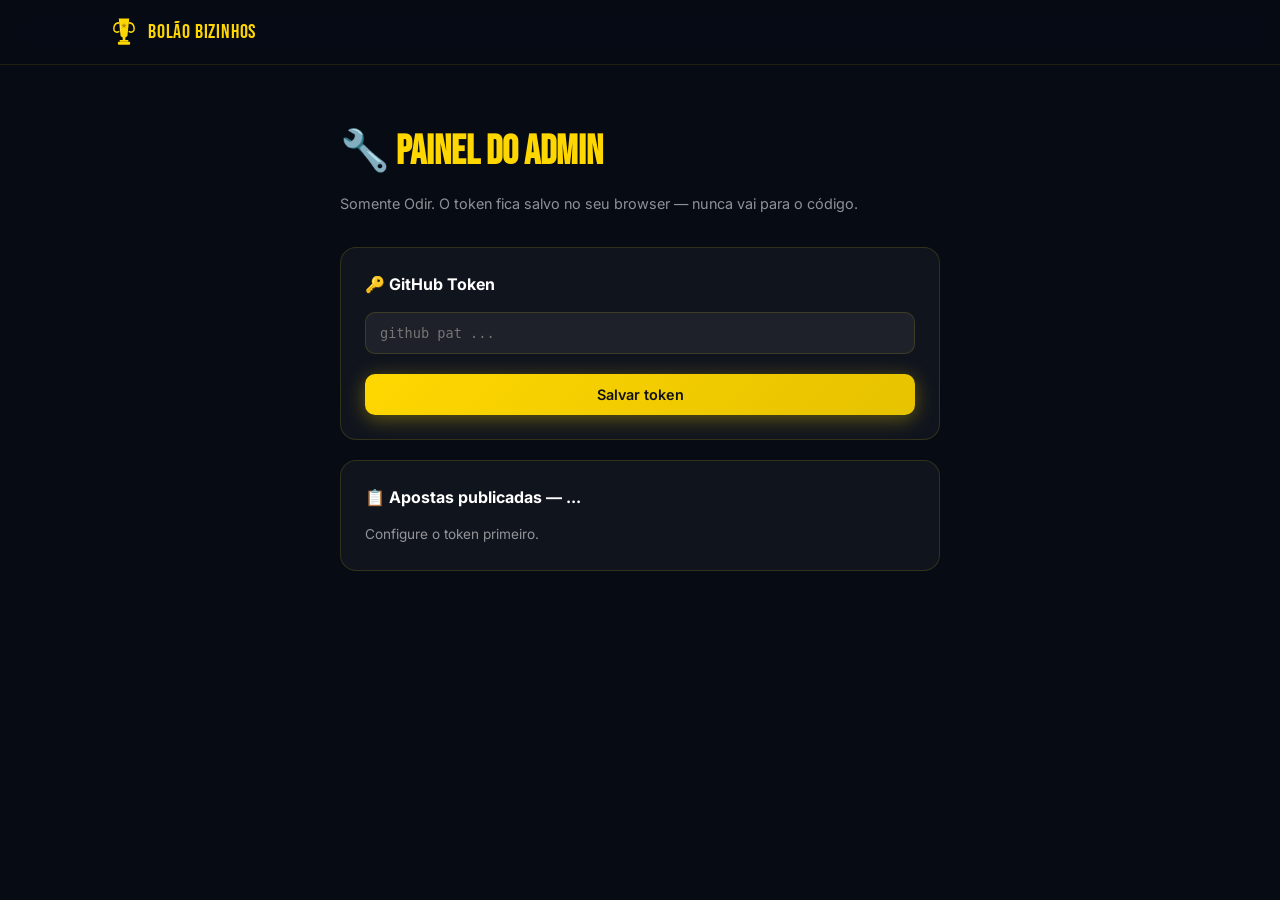
==== admin.html @ 49d91fb0 "Adiciona admin.html e token GitHub ofuscado para salvar apostas - Token ofuscado com XOR(73) — não d" ====
<!DOCTYPE html>
<html lang="pt-BR">
<head>
  <meta charset="UTF-8">
  <meta name="viewport" content="width=device-width, initial-scale=1.0">
  <title>Admin — Bolão Copa Bizinhos</title>
  <link rel="preconnect" href="https://fonts.googleapis.com">
  <link rel="preconnect" href="https://fonts.gstatic.com" crossorigin>
  <link href="https://fonts.googleapis.com/css2?family=Bebas+Neue&family=Inter:wght@300;400;500;600;700&display=swap" rel="stylesheet">
  <link rel="stylesheet" href="css/style.css">
  <style>
    body { padding-top: 80px; }
    .admin-wrap { max-width: 640px; margin: 0 auto; padding: 40px 20px 80px; }
    .admin-title { font-family:'Bebas Neue',cursive; font-size:2.5rem; color:var(--gold); margin-bottom:8px; }
    .admin-sub { color:var(--grey); font-size:.9rem; margin-bottom:32px; }
    .admin-card { background:var(--card-bg); border:1px solid var(--border); border-radius:var(--radius); padding:24px; margin-bottom:20px; }
    .admin-card h3 { font-size:1rem; font-weight:700; margin-bottom:14px; }
    .token-input { width:100%; background:rgba(255,255,255,.06); border:1.5px solid var(--border); border-radius:10px; color:#fff; font-size:.85rem; padding:12px 14px; font-family:monospace; }
    .token-input:focus { outline:none; border-color:var(--gold); }
    .msg { font-size:.82rem; margin-top:8px; }
    .msg-ok  { color:var(--green); }
    .msg-err { color:#f87171; }
    .status-grid { display:grid; grid-template-columns:repeat(auto-fill,minmax(180px,1fr)); gap:10px; margin-top:12px; }
    .status-card { background:rgba(255,255,255,.04); border:1px solid var(--border); border-radius:10px; padding:12px; text-align:center; }
    .status-card .emoji { font-size:1.6rem; }
    .status-card .sname { font-weight:700; font-size:.9rem; margin:4px 0; }
    .status-card .sstatus { font-size:.75rem; }
    .sstatus-ok  { color:var(--green); }
    .sstatus-no  { color:var(--grey); }
    .btn-pub { width:100%; margin-top:16px; padding:14px; font-size:1rem; border-radius:10px; }
    .log { background:rgba(0,0,0,.3); border-radius:8px; padding:12px; font-family:monospace; font-size:.75rem; color:var(--grey); max-height:200px; overflow-y:auto; margin-top:12px; display:none; }
    .log-line { padding:2px 0; border-bottom:1px solid rgba(255,255,255,.05); }
    .log-ok  { color:var(--green); }
    .log-err { color:#f87171; }
  </style>
</head>
<body>
  <nav class="navbar navbar--scrolled">
    <div class="nav-container">
      <a href="index.html" class="nav-brand">
        <img src="assets/trophy.svg" alt="" class="nav-icon" aria-hidden="true">
        <span class="nav-brand-text">Bolão Bizinhos</span>
      </a>
    </div>
  </nav>

  <div class="admin-wrap">
    <h1 class="admin-title">🔧 Painel do Admin</h1>
    <p class="admin-sub">Somente Odir. O token fica salvo no seu browser — nunca vai para o código.</p>

    <!-- Token -->
    <div class="admin-card">
      <h3>🔑 GitHub Token</h3>
      <input class="token-input" type="password" id="token-input"
             placeholder="github_pat_..." autocomplete="off">
      <p class="msg" id="token-msg"></p>
      <button class="btn btn-gold" style="margin-top:12px;width:100%" onclick="saveToken()">Salvar token</button>
    </div>

    <!-- Status apostas -->
    <div class="admin-card">
      <h3>📋 Apostas publicadas — <span id="round-label">...</span></h3>
      <div class="status-grid" id="status-grid">
        <p style="color:var(--grey);font-size:.85rem">Configure o token primeiro.</p>
      </div>
      <button class="btn btn-gold btn-pub" id="btn-pub" onclick="publicarTodas()" style="display:none">
        🚀 Publicar apostas de todos no site
      </button>
      <div class="log" id="pub-log"></div>
    </div>
  </div>

  <script src="js/config-2.js"></script>
  <script>
    const STORAGE_KEY = 'bolao_admin_token';

    function getToken() { return localStorage.getItem(STORAGE_KEY) || ''; }

    function saveToken() {
      const val = document.getElementById('token-input').value.trim();
      if (!val.startsWith('github_pat_') && !val.startsWith('ghp_')) {
        showMsg('token-msg', '❌ Token inválido. Deve começar com github_pat_ ou ghp_', false);
        return;
      }
      localStorage.setItem(STORAGE_KEY, val);
      showMsg('token-msg', '✅ Token salvo no browser (não vai para o código)', true);
      checkStatus();
    }

    function showMsg(id, text, ok) {
      const el = document.getElementById(id);
      el.textContent = text;
      el.className = 'msg ' + (ok ? 'msg-ok' : 'msg-err');
    }

    function log(text, ok) {
      const box = document.getElementById('pub-log');
      box.style.display = 'block';
      const line = document.createElement('div');
      line.className = 'log-line ' + (ok ? 'log-ok' : 'log-err');
      line.textContent = new Date().toLocaleTimeString('pt-BR') + ' → ' + text;
      box.appendChild(line);
      box.scrollTop = box.scrollHeight;
    }

    async function checkStatus() {
      const token = getToken();
      const round = CONFIG.currentRound;
      const scoring = CONFIG.scoring[round];
      document.getElementById('round-label').textContent = scoring.label;

      const grid = document.getElementById('status-grid');
      grid.innerHTML = '';

      for (const p of CONFIG.participants) {
        const nome = p.name;
        const path = `data/palpite-${round}-${nome.toLowerCase().replace(/\s/g,'-')}.json`;
        const apiUrl = `https://api.github.com/repos/${CONFIG.github.repo}/contents/${path}`;

        let status = '⏳', cls = 'sstatus-no', exists = false;
        try {
          const res = await fetch(apiUrl, {
            headers: { 'Authorization': `Bearer ${token}`, 'Accept': 'application/vnd.github+json' }
          });
          exists = res.ok;
          status = exists ? '✅ Publicado' : '⏳ Aguardando';
          cls    = exists ? 'sstatus-ok' : 'sstatus-no';
        } catch(e) { status = '❌ Erro'; cls = 'sstatus-err'; }

        grid.innerHTML += `
          <div class="status-card">
            <div class="emoji">${p.emoji}</div>
            <div class="sname">${nome}</div>
            <div class="sstatus ${cls}">${status}</div>
          </div>`;
      }

      document.getElementById('btn-pub').style.display = 'block';
    }

    async function publicarTodas() {
      const token = getToken();
      if (!token) { alert('Configure o token primeiro!'); return; }
      const round = CONFIG.currentRound;

      log('Iniciando publicação...', true);
      document.getElementById('btn-pub').disabled = true;

      for (const p of CONFIG.participants) {
        const nome = p.name;
        const lsKey = `bolao_${round}_${nome}`;
        const saved = localStorage.getItem(lsKey);

        // Tenta ler do localStorage primeiro (se admin apostou neste browser)
        // Para outros participantes, verifica se já está no GitHub
        const path = `data/palpite-${round}-${nome.toLowerCase().replace(/\s/g,'-')}.json`;
        const apiUrl = `https://api.github.com/repos/${CONFIG.github.repo}/contents/${path}`;

        try {
          const check = await fetch(apiUrl, {
            headers: { 'Authorization': `Bearer ${token}`, 'Accept': 'application/vnd.github+json' }
          });

          if (check.ok) {
            log(`${nome}: já publicado ✅`, true);
          } else if (saved) {
            // Tem no localStorage deste browser — publica
            const entry = JSON.parse(saved);
            const content = btoa(unescape(encodeURIComponent(JSON.stringify(entry, null, 2))));
            await fetch(apiUrl, {
              method: 'PUT',
              headers: { 'Authorization': `Bearer ${token}`, 'Accept': 'application/vnd.github+json', 'Content-Type': 'application/json' },
              body: JSON.stringify({ message: `Palpite de ${nome} — ${round}`, content, committer: { name: 'Bolão Bot', email: 'bolao@bizinhos.com' } })
            });
            log(`${nome}: publicado do localStorage ✅`, true);
          } else {
            log(`${nome}: sem aposta ainda ⏳`, false);
          }
        } catch(e) {
          log(`${nome}: erro — ${e.message}`, false);
        }
      }

      log('Concluído! Recarregue para ver o status.', true);
      document.getElementById('btn-pub').disabled = false;
      setTimeout(checkStatus, 2000);
    }

    // Init
    window.addEventListener('DOMContentLoaded', () => {
      const saved = getToken();
      if (saved) {
        document.getElementById('token-input').value = saved;
        showMsg('token-msg', '✅ Token salvo', true);
        checkStatus();
      }
    });
  </script>
</body>
</html>
---- css/style.css ----
/* ─── Variables ─────────────────────────────────────────────────── */
:root {
  --navy:        #070b14;
  --navy-2:      #0d1627;
  --navy-3:      #111d35;
  --gold:        #FFD700;
  --gold-light:  #ffe566;
  --gold-dark:   #b8860b;
  --green:       #00c070;
  --white:       #ffffff;
  --grey:        rgba(255,255,255,0.55);
  --grey-faint:  rgba(255,255,255,0.08);
  --border:      rgba(255,215,0,0.14);
  --border-h:    rgba(255,215,0,0.38);
  --card-bg:     rgba(255,255,255,0.04);
  --card-bg-h:   rgba(255,255,255,0.07);
  --silver:      #a8afc0;
  --bronze:      #cd7f32;
  --radius:      16px;
  --radius-sm:   10px;
  --transition:  0.25s ease;
  --shadow:      0 8px 32px rgba(0,0,0,0.45);
  --shadow-gold: 0 0 28px rgba(255,215,0,0.18);
}

/* ─── Reset & Base ──────────────────────────────────────────────── */
*, *::before, *::after { margin: 0; padding: 0; box-sizing: border-box; }

html { scroll-behavior: smooth; }

body {
  background: var(--navy);
  color: var(--white);
  font-family: 'Inter', system-ui, sans-serif;
  font-size: 15px;
  line-height: 1.6;
  -webkit-font-smoothing: antialiased;
}

img { display: block; }
a { color: inherit; text-decoration: none; }
ul, ol { list-style: none; }
button { cursor: pointer; border: none; background: none; font-family: inherit; }

/* ─── Typography ────────────────────────────────────────────────── */
.bebas { font-family: 'Bebas Neue', cursive; }

/* ─── Layout ────────────────────────────────────────────────────── */
.container {
  width: 100%;
  max-width: 1100px;
  margin: 0 auto;
  padding: 0 20px;
}

/* ─── Animations ────────────────────────────────────────────────── */
@keyframes twinkle {
  0%, 100% { opacity: 0.15; }
  50%       { opacity: 0.85; }
}

@keyframes float {
  0%, 100% { transform: translateY(0); }
  50%       { transform: translateY(-14px); }
}

@keyframes fadeUp {
  from { opacity: 0; transform: translateY(24px); }
  to   { opacity: 1; transform: translateY(0); }
}

@keyframes pulse-glow {
  0%, 100% { box-shadow: 0 0 18px rgba(255,215,0,0.4); }
  50%       { box-shadow: 0 0 38px rgba(255,215,0,0.75); }
}

/* ─── Navbar ────────────────────────────────────────────────────── */
.navbar {
  position: fixed;
  top: 0; left: 0; right: 0;
  z-index: 100;
  transition: background var(--transition), backdrop-filter var(--transition), box-shadow var(--transition);
}

.navbar--scrolled {
  background: rgba(7, 11, 20, 0.9);
  backdrop-filter: blur(12px);
  -webkit-backdrop-filter: blur(12px);
  box-shadow: 0 1px 0 rgba(255,215,0,0.1);
}

.nav-container {
  max-width: 1100px;
  margin: 0 auto;
  padding: 0 20px;
  height: 64px;
  display: flex;
  align-items: center;
  gap: 32px;
}

.nav-brand {
  display: flex;
  align-items: center;
  gap: 10px;
  flex-shrink: 0;
}

.nav-icon { width: 28px; height: auto; }

.nav-brand-text {
  font-family: 'Bebas Neue', cursive;
  font-size: 1.25rem;
  letter-spacing: 0.04em;
  color: var(--gold);
}

.nav-menu {
  display: flex;
  align-items: center;
  gap: 4px;
  margin-left: auto;
}

.nav-link {
  padding: 6px 14px;
  border-radius: 8px;
  font-size: 0.875rem;
  font-weight: 500;
  color: var(--grey);
  transition: color var(--transition), background var(--transition);
}

.nav-link:hover,
.nav-link.active {
  color: var(--gold);
  background: rgba(255,215,0,0.08);
}

.nav-burger {
  display: none;
  flex-direction: column;
  justify-content: center;
  gap: 5px;
  width: 36px;
  height: 36px;
  margin-left: auto;
  padding: 4px;
}

.nav-burger span {
  display: block;
  height: 2px;
  border-radius: 2px;
  background: var(--white);
  transition: transform var(--transition), opacity var(--transition), width var(--transition);
  width: 100%;
}

.nav-burger.open span:nth-child(1) { transform: translateY(7px) rotate(45deg); }
.nav-burger.open span:nth-child(2) { opacity: 0; }
.nav-burger.open span:nth-child(3) { transform: translateY(-7px) rotate(-45deg); }

.nav-drawer {
  display: none;
  flex-direction: column;
  background: rgba(7,11,20,0.97);
  border-top: 1px solid var(--border);
  padding: 12px 20px 20px;
  max-height: 0;
  overflow: hidden;
  transition: max-height 0.35s ease;
}

.nav-drawer.open {
  max-height: 260px;
}

.nav-drawer-link {
  padding: 12px 4px;
  font-size: 1rem;
  font-weight: 500;
  color: var(--grey);
  border-bottom: 1px solid rgba(255,255,255,0.06);
  transition: color var(--transition);
}

.nav-drawer-link:hover { color: var(--gold); }

/* ─── Hero ──────────────────────────────────────────────────────── */
.hero {
  position: relative;
  min-height: 100svh;
  display: flex;
  align-items: center;
  justify-content: center;
  overflow: hidden;
  text-align: center;
  padding: 100px 20px 60px;
}

.hero-bg {
  position: absolute;
  inset: 0;
  pointer-events: none;
}

.stars-layer {
  position: absolute;
  inset: 0;
}

.hero-glow {
  position: absolute;
  bottom: -80px;
  left: 50%;
  transform: translateX(-50%);
  width: 600px;
  height: 300px;
  border-radius: 50%;
  background: radial-gradient(ellipse, rgba(0,192,112,0.15) 0%, transparent 70%);
  pointer-events: none;
}

.hero-content {
  position: relative;
  z-index: 1;
  display: flex;
  flex-direction: column;
  align-items: center;
  gap: 20px;
  animation: fadeUp 0.8s ease both;
}

.hero-eyebrow {
  font-size: 0.8rem;
  font-weight: 600;
  letter-spacing: 0.2em;
  text-transform: uppercase;
  color: var(--green);
  padding: 5px 16px;
  border: 1px solid rgba(0,192,112,0.3);
  border-radius: 100px;
}

.hero-trophy {
  width: 90px;
  height: auto;
  animation: float 3.5s ease-in-out infinite;
  filter: drop-shadow(0 0 22px rgba(255,215,0,0.55));
  transition: transform 0.15s ease;
}

.hero-title {
  font-family: 'Bebas Neue', cursive;
  font-size: clamp(3.2rem, 10vw, 6.5rem);
  line-height: 0.95;
  letter-spacing: 0.02em;
}

.text-gold {
  background: linear-gradient(135deg, var(--gold-light) 0%, var(--gold) 40%, var(--gold-dark) 100%);
  -webkit-background-clip: text;
  -webkit-text-fill-color: transparent;
  background-clip: text;
}

.hero-desc {
  font-size: 0.95rem;
  color: var(--grey);
  letter-spacing: 0.08em;
}

/* Countdown */
.countdown-wrap { display: flex; flex-direction: column; align-items: center; gap: 10px; }

.cd-label {
  font-size: 0.82rem;
  color: var(--grey);
  letter-spacing: 0.04em;
  text-transform: uppercase;
}

.countdown {
  display: flex;
  align-items: center;
  gap: 8px;
}

.cd-box {
  display: flex;
  flex-direction: column;
  align-items: center;
  background: rgba(255,255,255,0.06);
  border: 1px solid var(--border);
  border-radius: var(--radius-sm);
  padding: 12px 18px;
  min-width: 72px;
}

.cd-num {
  font-family: 'Bebas Neue', cursive;
  font-size: 2.4rem;
  line-height: 1;
  color: var(--gold);
}

.cd-lbl {
  font-size: 0.65rem;
  color: var(--grey);
  text-transform: uppercase;
  letter-spacing: 0.08em;
  margin-top: 2px;
}

.cd-colon {
  font-family: 'Bebas Neue', cursive;
  font-size: 2rem;
  color: var(--gold-dark);
  line-height: 1;
  padding-bottom: 18px;
}

/* Hero CTAs */
.hero-ctas {
  display: flex;
  gap: 12px;
  flex-wrap: wrap;
  justify-content: center;
  margin-top: 8px;
}

/* ─── Buttons ───────────────────────────────────────────────────── */
.btn {
  display: inline-flex;
  align-items: center;
  justify-content: center;
  gap: 6px;
  padding: 12px 28px;
  border-radius: var(--radius-sm);
  font-size: 0.9rem;
  font-weight: 600;
  transition: all var(--transition);
  white-space: nowrap;
}

.btn-gold {
  background: linear-gradient(135deg, var(--gold) 0%, #e6c200 100%);
  color: #111;
  box-shadow: 0 4px 20px rgba(255,215,0,0.35);
  animation: pulse-glow 2.5s ease-in-out infinite;
}

.btn-gold:hover {
  background: linear-gradient(135deg, var(--gold-light) 0%, var(--gold) 100%);
  transform: translateY(-2px);
  box-shadow: 0 6px 30px rgba(255,215,0,0.55);
}

.btn-outline {
  border: 1.5px solid rgba(255,255,255,0.25);
  color: var(--white);
}

.btn-outline:hover {
  border-color: var(--gold);
  color: var(--gold);
  transform: translateY(-2px);
}

.btn-full { width: 100%; margin-top: 12px; }

.btn-disabled {
  display: flex;
  align-items: center;
  justify-content: center;
  margin-top: 12px;
  padding: 12px 20px;
  border-radius: var(--radius-sm);
  background: rgba(255,255,255,0.04);
  color: var(--grey);
  font-size: 0.85rem;
  border: 1px dashed rgba(255,255,255,0.12);
  text-align: center;
}

/* ─── Sections ──────────────────────────────────────────────────── */
.section {
  padding: 80px 0;
}

.bg-alt {
  background: var(--navy-2);
}

.section-hd {
  text-align: center;
  margin-bottom: 48px;
  display: flex;
  flex-direction: column;
  align-items: center;
  gap: 10px;
}

.section-hd h2 {
  font-family: 'Bebas Neue', cursive;
  font-size: clamp(2rem, 5vw, 3rem);
  letter-spacing: 0.03em;
  line-height: 1;
}

.section-hd p {
  color: var(--grey);
  font-size: 0.95rem;
  max-width: 500px;
}

.tag {
  display: inline-flex;
  align-items: center;
  gap: 6px;
  font-size: 0.72rem;
  font-weight: 600;
  text-transform: uppercase;
  letter-spacing: 0.15em;
  color: var(--gold);
  padding: 4px 14px;
  border: 1px solid rgba(255,215,0,0.3);
  border-radius: 100px;
}

/* ─── Palpites ──────────────────────────────────────────────────── */
.rounds-grid {
  display: grid;
  grid-template-columns: repeat(auto-fill, minmax(280px, 1fr));
  gap: 16px;
}

.round-card {
  background: var(--card-bg);
  border: 1px solid var(--border);
  border-radius: var(--radius);
  padding: 20px;
  transition: border-color var(--transition), background var(--transition);
}

.round-card:hover {
  border-color: var(--border-h);
  background: var(--card-bg-h);
}

.round-card--current {
  border-color: rgba(255,215,0,0.45);
  background: rgba(255,215,0,0.04);
  box-shadow: var(--shadow-gold);
}

.round-card__head {
  display: flex;
  align-items: flex-start;
  justify-content: space-between;
  gap: 8px;
  margin-bottom: 14px;
}

.round-card__name {
  font-size: 1rem;
  font-weight: 700;
  line-height: 1.3;
}

.badge {
  font-size: 0.72rem;
  font-weight: 600;
  padding: 3px 10px;
  border-radius: 100px;
  white-space: nowrap;
  flex-shrink: 0;
}

.badge-open   { background: rgba(0,192,112,0.15); color: var(--green); border: 1px solid rgba(0,192,112,0.3); }
.badge-closed { background: rgba(220,60,60,0.15); color: #f87171;      border: 1px solid rgba(220,60,60,0.3); }
.badge-done   { background: rgba(100,200,100,0.1); color: #6ee7b7;     border: 1px solid rgba(100,200,100,0.2); }
.badge-soon   { background: rgba(255,255,255,0.06); color: var(--grey); border: 1px solid rgba(255,255,255,0.1); }

.round-card__pts {
  display: flex;
  align-items: center;
  gap: 10px;
  padding: 12px;
  background: rgba(255,255,255,0.03);
  border-radius: var(--radius-sm);
  margin-bottom: 10px;
  flex-wrap: wrap;
}

.pts-item {
  display: flex;
  flex-direction: column;
  align-items: center;
  gap: 2px;
}

.pts-num {
  font-family: 'Bebas Neue', cursive;
  font-size: 1.6rem;
  color: var(--gold);
  line-height: 1;
}

.pts-lbl {
  font-size: 0.65rem;
  color: var(--grey);
  text-transform: uppercase;
  letter-spacing: 0.06em;
  text-align: center;
}

.pts-item--max .pts-num { color: var(--green); }

.pts-plus, .pts-eq {
  font-family: 'Bebas Neue', cursive;
  font-size: 1.2rem;
  color: var(--grey);
}

.round-card__deadline {
  font-size: 0.8rem;
  color: var(--grey);
  margin-bottom: 4px;
}

/* ─── Ranking ───────────────────────────────────────────────────── */
.podium {
  display: flex;
  align-items: flex-end;
  justify-content: center;
  gap: 8px;
  margin-bottom: 40px;
}

.podium-place {
  display: flex;
  flex-direction: column;
  align-items: center;
  gap: 6px;
  flex: 1;
  max-width: 160px;
}

.podium-avatar {
  font-size: 2.2rem;
  line-height: 1;
}

.podium-name {
  font-weight: 700;
  font-size: 0.95rem;
  text-align: center;
}

.podium-pts {
  font-size: 0.8rem;
  color: var(--grey);
}

.podium-bar {
  width: 100%;
  border-radius: var(--radius-sm) var(--radius-sm) 0 0;
  display: flex;
  align-items: flex-start;
  justify-content: center;
  padding-top: 12px;
}

.podium-place--1 .podium-bar { background: linear-gradient(180deg, rgba(255,215,0,0.35) 0%, rgba(255,215,0,0.08) 100%); border: 1px solid rgba(255,215,0,0.4); border-bottom: none; }
.podium-place--2 .podium-bar { background: linear-gradient(180deg, rgba(168,175,192,0.3) 0%, rgba(168,175,192,0.05) 100%); border: 1px solid rgba(168,175,192,0.3); border-bottom: none; }
.podium-place--3 .podium-bar { background: linear-gradient(180deg, rgba(205,127,50,0.3) 0%, rgba(205,127,50,0.05) 100%); border: 1px solid rgba(205,127,50,0.3); border-bottom: none; }

.podium-medal { font-size: 1.5rem; }

.ranking-note {
  text-align: center;
  color: var(--grey);
  font-size: 0.9rem;
  margin-bottom: 28px;
  padding: 14px;
  border: 1px dashed rgba(255,255,255,0.12);
  border-radius: var(--radius-sm);
}

.ranking-wrap {
  overflow-x: auto;
  border-radius: var(--radius);
  border: 1px solid var(--border);
}

.ranking-table {
  width: 100%;
  border-collapse: collapse;
  font-size: 0.9rem;
}

.ranking-table thead {
  background: rgba(255,215,0,0.07);
}

.ranking-table th {
  padding: 12px 14px;
  text-align: left;
  font-size: 0.72rem;
  font-weight: 700;
  text-transform: uppercase;
  letter-spacing: 0.1em;
  color: var(--gold);
  white-space: nowrap;
}

.ranking-table td {
  padding: 13px 14px;
  border-top: 1px solid rgba(255,255,255,0.05);
  vertical-align: middle;
}

.ranking-table tbody tr:hover { background: var(--card-bg-h); }

.row--gold   td:first-child { color: var(--gold); }
.row--silver td:first-child { color: var(--silver); }
.row--bronze td:first-child { color: var(--bronze); }
.row--gold   { background: rgba(255,215,0,0.04) !important; }

.td-pos { font-size: 1rem; white-space: nowrap; }
.td-name { font-weight: 600; white-space: nowrap; }
.td-emoji { margin-right: 8px; }
.td-total { font-family: 'Bebas Neue', cursive; font-size: 1.3rem; color: var(--gold); }
.td-round { text-align: center; color: var(--grey); font-size: 0.85rem; }

/* ─── Bracket ───────────────────────────────────────────────────── */
.bracket-tabs {
  display: flex;
  gap: 8px;
  flex-wrap: wrap;
  margin-bottom: 28px;
}

.bracket-tab {
  padding: 8px 18px;
  border-radius: var(--radius-sm);
  font-size: 0.82rem;
  font-weight: 600;
  color: var(--grey);
  background: var(--card-bg);
  border: 1px solid var(--border);
  transition: all var(--transition);
  letter-spacing: 0.04em;
}

.bracket-tab:hover {
  color: var(--white);
  border-color: var(--border-h);
}

.bracket-tab.active {
  background: rgba(255,215,0,0.12);
  border-color: rgba(255,215,0,0.5);
  color: var(--gold);
}

.bracket-panel.hidden { display: none; }

.bracket-round-title {
  font-family: 'Bebas Neue', cursive;
  font-size: 1.5rem;
  color: var(--gold);
  letter-spacing: 0.04em;
  margin-bottom: 20px;
}

.matches-grid {
  display: grid;
  grid-template-columns: repeat(auto-fill, minmax(230px, 1fr));
  gap: 14px;
}

.match-card {
  background: var(--card-bg);
  border: 1px solid var(--border);
  border-radius: var(--radius);
  padding: 14px;
  transition: all var(--transition);
}

.match-card:hover {
  border-color: var(--border-h);
  background: var(--card-bg-h);
  transform: translateY(-2px);
  box-shadow: var(--shadow);
}

.match-card--played { border-color: rgba(0,192,112,0.2); }

.match-num {
  font-size: 0.68rem;
  font-weight: 700;
  text-transform: uppercase;
  letter-spacing: 0.12em;
  color: var(--grey);
  margin-bottom: 10px;
}

.match-teams { display: flex; flex-direction: column; gap: 2px; }

.match-team {
  display: flex;
  align-items: center;
  justify-content: space-between;
  padding: 7px 10px;
  border-radius: 8px;
  transition: background var(--transition);
}

.match-team--winner {
  background: rgba(255,215,0,0.1);
  font-weight: 700;
  color: var(--gold);
}

.match-team--elim { opacity: 0.38; }

.team-name {
  font-size: 0.88rem;
  white-space: nowrap;
  overflow: hidden;
  text-overflow: ellipsis;
  max-width: 140px;
}

.team-score {
  font-family: 'Bebas Neue', cursive;
  font-size: 1.3rem;
  min-width: 24px;
  text-align: right;
}

.match-sep {
  height: 1px;
  background: rgba(255,255,255,0.07);
  margin: 2px 10px;
}

.match-meta {
  display: flex;
  align-items: center;
  gap: 8px;
  margin-top: 10px;
  flex-wrap: wrap;
}

.match-date {
  font-size: 0.72rem;
  color: var(--grey);
}

.match-res {
  display: inline-flex;
  align-items: center;
  gap: 3px;
  font-size: 0.65rem;
  font-weight: 600;
  border-radius: 4px;
  padding: 2px 7px;
}

.match-res--et {
  color: var(--gold);
  background: rgba(255,215,0,0.1);
  border: 1px solid rgba(255,215,0,0.2);
}

.match-res--pen {
  color: #60a5fa;
  background: rgba(96,165,250,0.1);
  border: 1px solid rgba(96,165,250,0.2);
}

.match-venue {
  font-size: 0.68rem;
  color: rgba(255,255,255,0.3);
  margin-top: 4px;
  white-space: nowrap;
  overflow: hidden;
  text-overflow: ellipsis;
}

/* ─── Regras ────────────────────────────────────────────────────── */
.regras-block { margin-bottom: 48px; }
.regras-block:last-child { margin-bottom: 0; }

.regras-subtitle {
  font-family: 'Bebas Neue', cursive;
  font-size: 1.5rem;
  color: var(--gold);
  letter-spacing: 0.04em;
  margin-bottom: 20px;
}

.scoring-grid {
  display: grid;
  grid-template-columns: repeat(auto-fill, minmax(260px, 1fr));
  gap: 14px;
}

.scoring-card {
  background: var(--card-bg);
  border: 1px solid var(--border);
  border-radius: var(--radius);
  padding: 18px;
  transition: all var(--transition);
}

.scoring-card:hover {
  border-color: var(--border-h);
  background: var(--card-bg-h);
}

.scoring-phase {
  font-weight: 700;
  font-size: 0.9rem;
  margin-bottom: 12px;
  color: var(--white);
}

.scoring-row {
  display: flex;
  align-items: baseline;
  gap: 6px;
  padding: 6px 0;
  border-bottom: 1px solid rgba(255,255,255,0.05);
}

.scoring-row:last-of-type { border-bottom: none; }

.scoring-row--bonus .scoring-pts { color: var(--green); }

.scoring-pts {
  font-family: 'Bebas Neue', cursive;
  font-size: 1.2rem;
  color: var(--gold);
  white-space: nowrap;
}

.scoring-desc {
  font-size: 0.78rem;
  color: var(--grey);
}

.scoring-max {
  margin-top: 10px;
  font-size: 0.78rem;
  color: var(--grey);
  text-align: right;
}

.scoring-max strong { color: var(--gold-light); }

.rules-grid {
  display: grid;
  grid-template-columns: repeat(auto-fill, minmax(300px, 1fr));
  gap: 14px;
}

.rule-card {
  display: flex;
  gap: 14px;
  background: var(--card-bg);
  border: 1px solid var(--border);
  border-radius: var(--radius);
  padding: 18px;
  transition: all var(--transition);
  align-items: flex-start;
}

.rule-card:hover {
  border-color: var(--border-h);
  background: var(--card-bg-h);
}

.rule-icon { font-size: 1.6rem; flex-shrink: 0; line-height: 1; }

.rule-body { flex: 1; }

.rule-title {
  font-weight: 700;
  font-size: 0.95rem;
  margin-bottom: 6px;
}

.rule-desc {
  font-size: 0.83rem;
  color: var(--grey);
  line-height: 1.55;
}

/* ─── Footer ────────────────────────────────────────────────────── */
.footer {
  background: var(--navy-2);
  border-top: 1px solid var(--border);
  padding: 40px 0 24px;
}

.footer-inner {
  display: flex;
  align-items: center;
  gap: 24px;
  flex-wrap: wrap;
  margin-bottom: 24px;
}

.footer-brand {
  display: flex;
  align-items: center;
  gap: 12px;
  flex: 1;
  min-width: 200px;
}

.footer-icon { width: 32px; height: auto; }

.footer-title {
  font-family: 'Bebas Neue', cursive;
  font-size: 1.15rem;
  color: var(--gold);
  letter-spacing: 0.03em;
}

.footer-sub {
  font-size: 0.75rem;
  color: var(--grey);
}

.footer-links {
  display: flex;
  gap: 20px;
  flex-wrap: wrap;
}

.footer-links a {
  font-size: 0.85rem;
  color: var(--grey);
  transition: color var(--transition);
}

.footer-links a:hover { color: var(--gold); }

.footer-contact {
  font-size: 0.82rem;
  color: var(--grey);
}

.footer-contact a {
  color: var(--gold);
  text-decoration: underline;
  text-underline-offset: 3px;
}

.footer-copy {
  text-align: center;
  font-size: 0.78rem;
  color: rgba(255,255,255,0.22);
  border-top: 1px solid rgba(255,255,255,0.06);
  padding-top: 20px;
}

/* ─── Responsive ────────────────────────────────────────────────── */
@media (max-width: 768px) {
  .nav-menu { display: none; }
  .nav-burger { display: flex; }
  .nav-drawer { display: flex; }

  .hero { padding: 90px 20px 50px; }

  .cd-box { padding: 10px 12px; min-width: 58px; }
  .cd-num { font-size: 1.9rem; }

  .hero-ctas { flex-direction: column; width: 100%; max-width: 280px; }
  .btn { width: 100%; justify-content: center; }

  .podium { gap: 4px; }
  .podium-place { max-width: 110px; }
  .podium-avatar { font-size: 1.7rem; }
  .podium-name { font-size: 0.82rem; }

  .section { padding: 60px 0; }

  .footer-inner { flex-direction: column; align-items: flex-start; gap: 20px; }
}

@media (max-width: 480px) {
  .rounds-grid { grid-template-columns: 1fr; }
  .matches-grid { grid-template-columns: 1fr; }
  .scoring-grid { grid-template-columns: 1fr; }
  .rules-grid   { grid-template-columns: 1fr; }

  .countdown { gap: 5px; }
  .cd-box { padding: 8px 10px; min-width: 52px; }
  .cd-num { font-size: 1.6rem; }
  .cd-colon { font-size: 1.4rem; padding-bottom: 14px; }
}
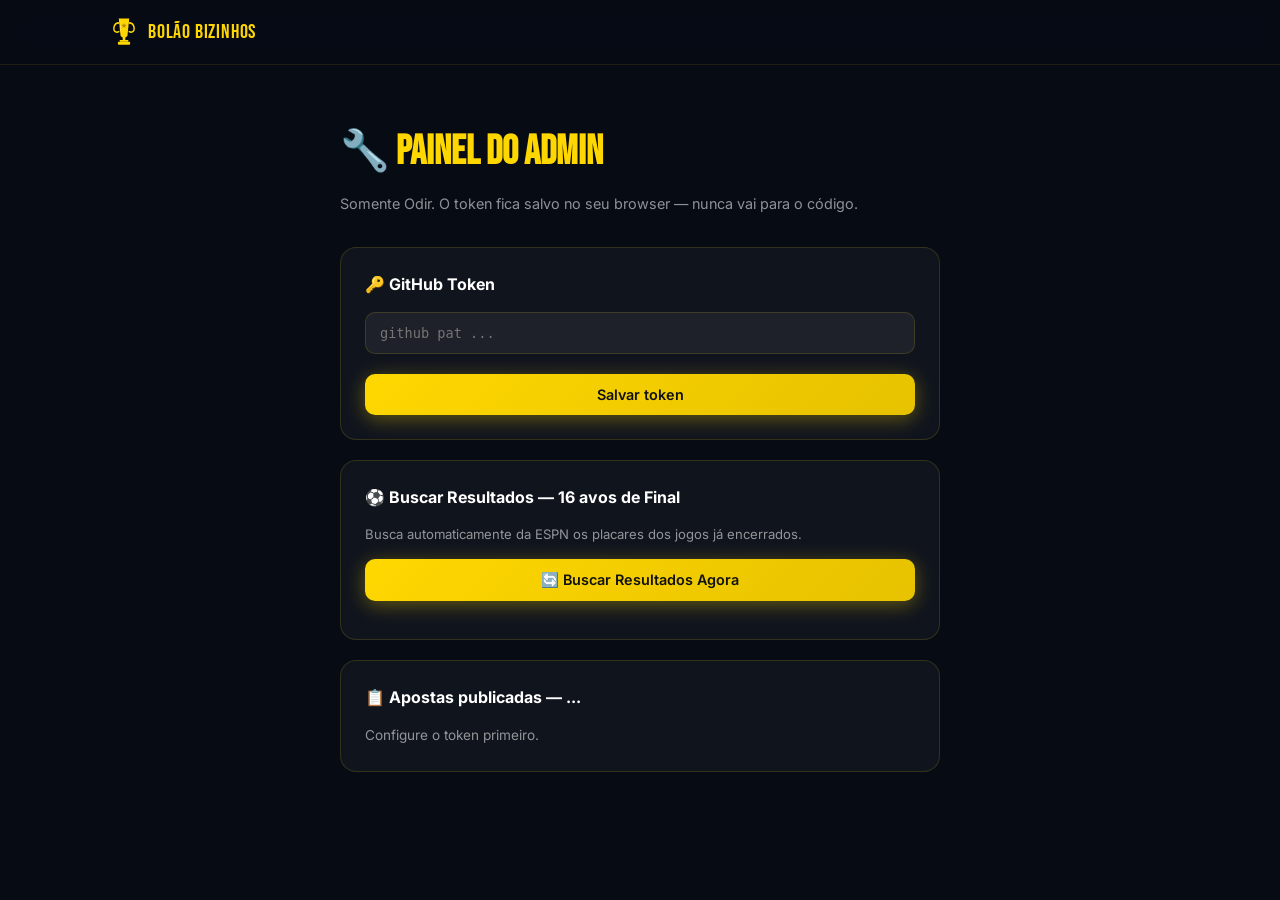
==== commit e53b2b17: "Admin: busca resultados automaticamente da ESPN - Botão 'Buscar Resultados' faz fetch da ESPN (sem a" ====
--- a/admin.html
+++ b/admin.html
@@ -57,6 +57,18 @@
       <button class="btn btn-gold" style="margin-top:12px;width:100%" onclick="saveToken()">Salvar token</button>
     </div>
 
+    <!-- Buscar Resultados -->
+    <div class="admin-card">
+      <h3>⚽ Buscar Resultados — <span id="round-label2">...</span></h3>
+      <p style="color:var(--grey);font-size:.82rem;margin-bottom:14px">
+        Busca automaticamente da ESPN os placares dos jogos já encerrados.
+      </p>
+      <button class="btn btn-gold" style="width:100%" onclick="buscarResultados()">
+        🔄 Buscar Resultados Agora
+      </button>
+      <div id="resultados-preview" style="margin-top:14px"></div>
+    </div>
+
     <!-- Status apostas -->
     <div class="admin-card">
       <h3>📋 Apostas publicadas — <span id="round-label">...</span></h3>
@@ -186,9 +198,177 @@
       setTimeout(checkStatus, 2000);
     }
 
+    /* ── ESPN → nomes do config ────────────────────────────────────── */
+    const TEAM_MAP = {
+      'South Africa':'África do Sul 🇿🇦','Canada':'Canadá 🇨🇦',
+      'Brazil':'Brasil 🇧🇷','Japan':'Japão 🇯🇵',
+      'Germany':'Alemanha 🇩🇪','Paraguay':'Paraguai 🇵🇾',
+      'Netherlands':'Holanda 🇳🇱','Morocco':'Marrocos 🇲🇦',
+      'Ivory Coast':'Costa do Marfim 🇨🇮',"Côte d'Ivoire":'Costa do Marfim 🇨🇮',
+      'Norway':'Noruega 🇳🇴','France':'França 🇫🇷','Sweden':'Suécia 🇸🇪',
+      'Mexico':'México 🇲🇽','Ecuador':'Equador 🇪🇨',
+      'England':'Inglaterra 🏴󠁧󠁢󠁥󠁮󠁧󠁿','DR Congo':'RD Congo 🇨🇩','Congo DR':'RD Congo 🇨🇩',
+      'Belgium':'Bélgica 🇧🇪','Senegal':'Senegal 🇸🇳',
+      'United States':'EUA 🇺🇸','USA':'EUA 🇺🇸',
+      'Bosnia and Herzegovina':'Bósnia 🇧🇦','Bosnia':'Bósnia 🇧🇦',
+      'Spain':'Espanha 🇪🇸','Austria':'Áustria 🇦🇹',
+      'Portugal':'Portugal 🇵🇹','Croatia':'Croácia 🇭🇷',
+      'Switzerland':'Suíça 🇨🇭','Algeria':'Argélia 🇩🇿',
+      'Australia':'Austrália 🇦🇺','Egypt':'Egito 🇪🇬',
+      'Argentina':'Argentina 🇦🇷','Uruguay':'Uruguai 🇺🇾',
+      'Colombia':'Colômbia 🇨🇴','Ghana':'Gana 🇬🇭',
+      'Cape Verde':'Cabo Verde 🇨🇻',
+    };
+
+    async function buscarResultados() {
+      const round   = CONFIG.currentRound;
+      const matches = CONFIG.matches[round] || [];
+      const preview = document.getElementById('resultados-preview');
+
+      document.getElementById('round-label2').textContent = CONFIG.scoring[round].label;
+      preview.innerHTML = '<p style="color:var(--grey);font-size:.82rem">⏳ Buscando na ESPN...</p>';
+
+      // Range de datas da rodada
+      const datas = matches.map(m => m.date).filter(Boolean).sort();
+      const d1 = datas[0]?.replace(/-/g,'') || '20260628';
+      const d2 = datas[datas.length-1]?.replace(/-/g,'') || '20260703';
+
+      try {
+        const res = await fetch(
+          `https://site.api.espn.com/apis/site/v2/sports/soccer/fifa.world/scoreboard?dates=${d1}-${d2}&limit=50`
+        );
+        const data = await res.json();
+        const updates = [];
+
+        for (const ev of (data.events || [])) {
+          const comp = ev.competitions[0];
+          if (!comp.status.type.completed) continue;
+
+          const espnHome = comp.competitors[0].team.displayName;
+          const espnAway = comp.competitors[1].team.displayName;
+          const sHome = parseInt(comp.competitors[0].score) || 0;
+          const sAway = parseInt(comp.competitors[1].score) || 0;
+          const statusId = comp.status.type.id;  // 28=full,46=ET,47=pens
+          const notes    = comp.notes || [];
+
+          const cfgHome = TEAM_MAP[espnHome];
+          const cfgAway = TEAM_MAP[espnAway];
+          if (!cfgHome || !cfgAway) continue;
+
+          // Acha o jogo no config
+          const m = matches.find(m =>
+            (m.teamA === cfgHome && m.teamB === cfgAway) ||
+            (m.teamA === cfgAway && m.teamB === cfgHome)
+          );
+          if (!m) continue;
+
+          const swapped = m.teamA === cfgAway;
+          const scoreA  = swapped ? sAway : sHome;
+          const scoreB  = swapped ? sHome : sAway;
+
+          let winner, resolution;
+          if (statusId === 28) {           // tempo normal
+            resolution = 'regular';
+            winner     = scoreA > scoreB ? 'A' : 'B';
+          } else if (statusId === 47) {    // pênaltis
+            resolution = 'penalties';
+            const note = notes[0]?.headline || '';
+            const advESPN = note.split(' advance')[0].trim();
+            const advCfg  = TEAM_MAP[advESPN];
+            winner = (advCfg === m.teamA) ? 'A' : 'B';
+          } else if (statusId === 46) {    // prorrogação
+            resolution = 'extratime';
+            winner     = scoreA > scoreB ? 'A' : 'B';
+          } else { continue; }
+
+          if (m.winner === winner && m.scoreA === scoreA && m.scoreB === scoreB) continue; // já está certo
+          updates.push({ id: m.id, teamA: m.teamA, teamB: m.teamB, scoreA, scoreB, winner, resolution });
+        }
+
+        if (!updates.length) {
+          preview.innerHTML = '<p style="color:var(--green);font-size:.85rem">✅ Todos os resultados já estão atualizados!</p>';
+          return;
+        }
+
+        // Mostra preview
+        let html = `<p style="color:var(--grey);font-size:.8rem;margin-bottom:8px">${updates.length} jogo(s) para atualizar:</p>`;
+        html += '<div style="background:rgba(0,0,0,.3);border-radius:8px;padding:10px;font-size:.78rem;font-family:monospace;margin-bottom:12px">';
+        updates.forEach(u => {
+          const res = u.resolution === 'penalties' ? ' 🥅 Pênal.' : u.resolution === 'extratime' ? ' ⏱ Prorr.' : '';
+          html += `<div style="padding:3px 0;border-bottom:1px solid rgba(255,255,255,.07)">${u.teamA} <b>${u.scoreA}</b> × <b>${u.scoreB}</b> ${u.teamB} → ${u.winner === 'A' ? u.teamA : u.teamB}${res}</div>`;
+        });
+        html += '</div>';
+        html += `<button class="btn btn-gold" style="width:100%" onclick='confirmarResultados(${JSON.stringify(updates)})'>✅ Salvar resultados no GitHub</button>`;
+        preview.innerHTML = html;
+
+      } catch(e) {
+        preview.innerHTML = `<p style="color:#f87171;font-size:.82rem">❌ Erro ao buscar: ${e.message}</p>`;
+      }
+    }
+
+    async function confirmarResultados(updates) {
+      const token = getToken();
+      if (!token) { alert('Configure o token GitHub primeiro!'); return; }
+
+      // Lê config.js atual do GitHub
+      const apiUrl = `https://api.github.com/repos/${CONFIG.github.repo}/contents/js/config-2.js`;
+      const headers = { 'Authorization': `Bearer ${token}`, 'Accept': 'application/vnd.github+json' };
+
+      log('Lendo config-2.js do GitHub...', true);
+      document.getElementById('pub-log').style.display = 'block';
+
+      try {
+        const getRes = await fetch(apiUrl, { headers });
+        const fileData = await getRes.json();
+        let content = decodeURIComponent(escape(atob(fileData.content.replace(/\n/g,''))));
+
+        // Aplica cada update no texto do config
+        for (const u of updates) {
+          // Acha o bloco desse jogo pelo id e substitui scoreA, scoreB, winner, resolution
+          const idPat = new RegExp(
+            `(id:"${u.id}"[^}]+?)scoreA:null([^}]+?)scoreB:null([^}]+?)winner:null([^}]+?)resolution:"[^"]*"`, 'g'
+          );
+          const replacement = `$1scoreA:${u.scoreA}$2scoreB:${u.scoreB}$3winner:"${u.winner}"$4resolution:"${u.resolution}"`;
+          const newContent = content.replace(idPat, replacement);
+          if (newContent !== content) {
+            content = newContent;
+            log(`✅ ${u.teamA} ${u.scoreA}×${u.scoreB} ${u.teamB} → atualizado`, true);
+          } else {
+            log(`⚠️ Jogo ${u.id} não encontrado no texto`, false);
+          }
+        }
+
+        // Também atualiza config.js (clone de config-2.js neste contexto)
+        const encoded = btoa(unescape(encodeURIComponent(content)));
+        const body = {
+          message: `Atualiza resultados ${CONFIG.scoring[CONFIG.currentRound].label} via admin`,
+          content: encoded, sha: fileData.sha,
+          committer: { name: 'Bolão Bot', email: 'bolao@bizinhos.com' }
+        };
+
+        await fetch(apiUrl, { method:'PUT', headers, body: JSON.stringify(body) });
+
+        // Também salva config.js (principal)
+        const configUrl = apiUrl.replace('config-2.js','config.js');
+        const getConf   = await fetch(configUrl, { headers });
+        const confData  = await getConf.json();
+        body.sha     = confData.sha;
+        body.message = body.message.replace('config-2.js','config.js');
+        await fetch(configUrl, { method:'PUT', headers, body: JSON.stringify(body) });
+
+        log('✅ GitHub atualizado! Ranking recalcula automaticamente.', true);
+        document.getElementById('resultados-preview').innerHTML =
+          '<p style="color:var(--green)">✅ Resultados publicados! O ranking já está sendo recalculado.</p>';
+
+      } catch(e) {
+        log('❌ Erro: ' + e.message, false);
+      }
+    }
+
     // Init
     window.addEventListener('DOMContentLoaded', () => {
       const saved = getToken();
+      document.getElementById('round-label2').textContent = CONFIG.scoring?.[CONFIG.currentRound]?.label || '...';
       if (saved) {
         document.getElementById('token-input').value = saved;
         showMsg('token-msg', '✅ Token salvo', true);
